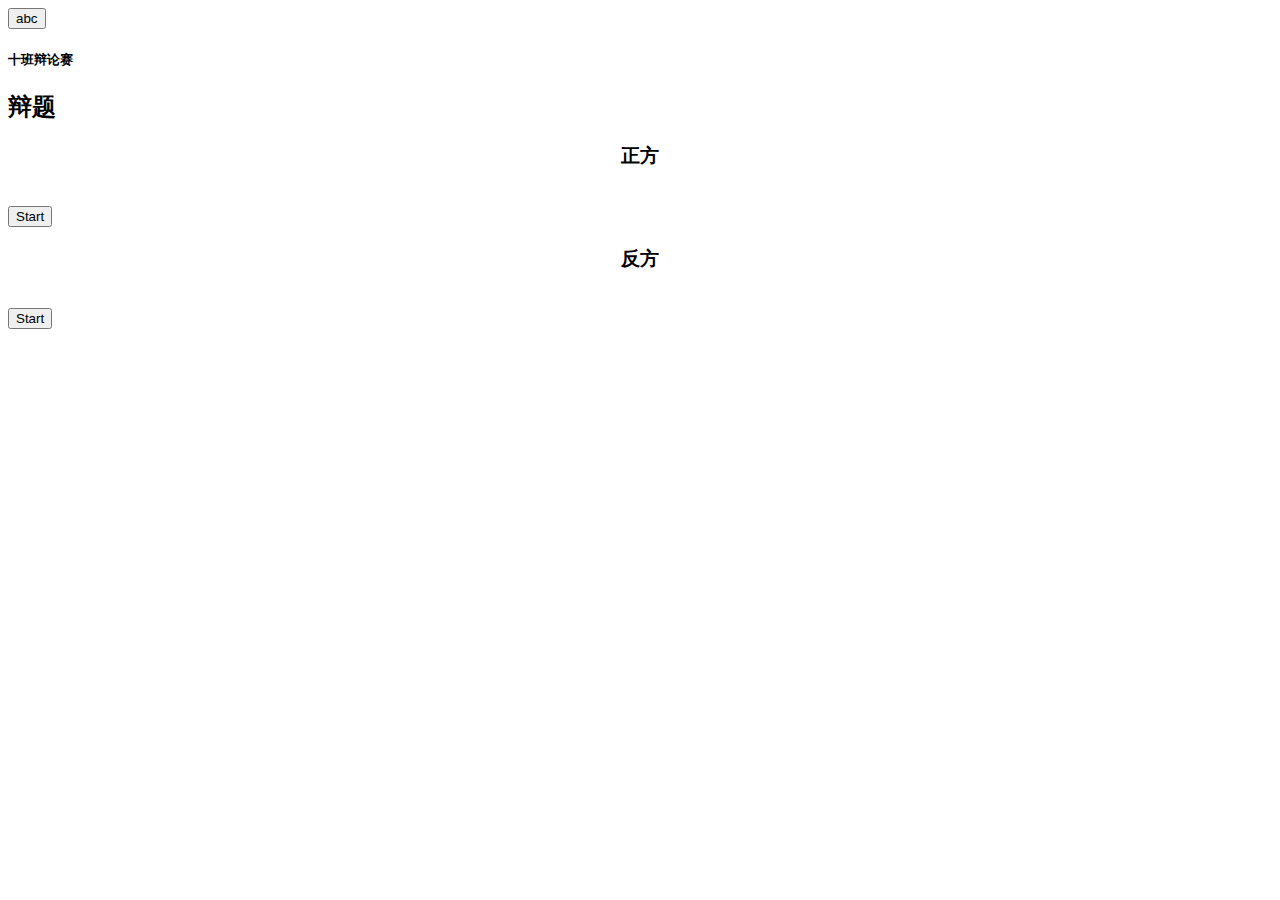
==== main.html @ ff8cbeb9 "Create main.html" ====
<!doctype html>
<html>
<head>
	<meta charset="utf-8">
	<title>Timer of Debate</title>
	<link rel="stylesheet" href="style.css">
	<script type="text/javascript" src="js.js" async></script>
</head>

<body>
<button id="a">abc</button>
	<header>
<!--		<div class="header">-->
			<h5>十班辩论赛</h5>
<!--		</div>-->
	</header>
<!--	<hr>-->


<div class="Title">
	<h2>辩题</h2>
</div>


<div  class="Positive">
	<h3 style="text-align: center">正方</h3>
	<form>
		<span id="pTimer"></span>
		<br>
		<input type="button" value="Start" id="pBtn" class="btn">
	</form>
</div>


<div  class="Negative">
	<h3 style="text-align: center">反方</h3>
	<form>
		<span id="nTimer"></span>
		<br>
		<input type="button" value="Start" id="nBtn" class="btn">
	</form>
	
</div>
</body>
</html>
<!--
	<button id="fuckyou">fuck it</button>
	<p id="fuck">fffffffffffuck</p>
-->
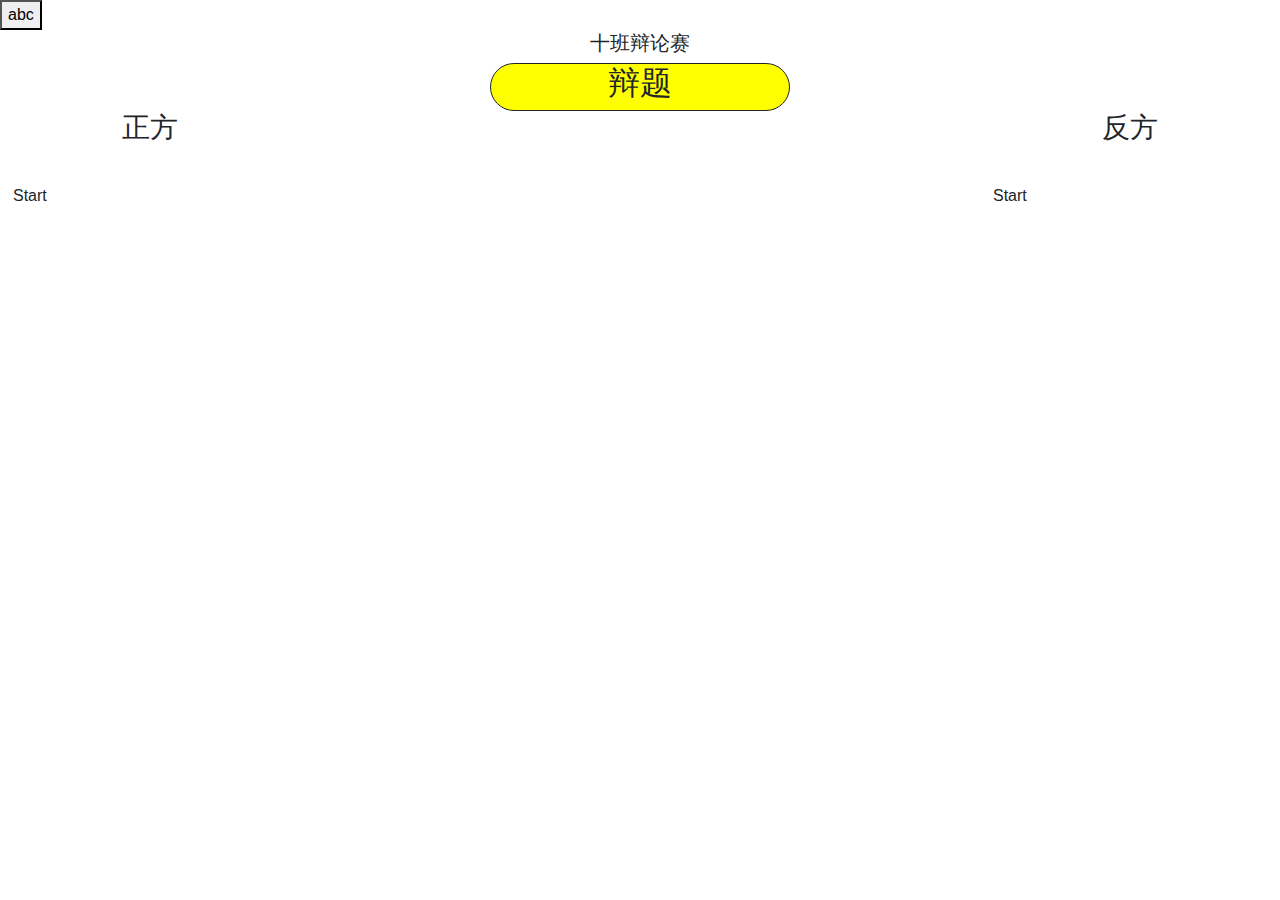
==== commit 144673cf: "Futrime's little change" ====
--- a/main.html
+++ b/main.html
@@ -1,10 +1,12 @@
 <!doctype html>
-<html>
+<html lang="zh">
 <head>
 	<meta charset="utf-8">
+	<meta name="viewport" content="width=device-width, initial-scale=1, shrink-to-fit=no">
 	<title>Timer of Debate</title>
 	<link rel="stylesheet" href="style.css">
-	<script type="text/javascript" src="js.js" async></script>
+	<link rel="stylesheet" href="https://stackpath.bootstrapcdn.com/bootstrap/4.4.1/css/bootstrap.min.css" integrity="sha384-Vkoo8x4CGsO3+Hhxv8T/Q5PaXtkKtu6ug5TOeNV6gBiFeWPGFN9MuhOf23Q9Ifjh" crossorigin="anonymous">
+	<script src="js.js" async></script>
 </head>
 
 <body>
@@ -41,6 +43,9 @@
 	</form>
 	
 </div>
+<script src="https://code.jquery.com/jquery-3.4.1.slim.min.js" integrity="sha384-J6qa4849blE2+poT4WnyKhv5vZF5SrPo0iEjwBvKU7imGFAV0wwj1yYfoRSJoZ+n" crossorigin="anonymous"></script>
+<script src="https://cdn.jsdelivr.net/npm/popper.js@1.16.0/dist/umd/popper.min.js" integrity="sha384-Q6E9RHvbIyZFJoft+2mJbHaEWldlvI9IOYy5n3zV9zzTtmI3UksdQRVvoxMfooAo" crossorigin="anonymous"></script>
+<script src="https://stackpath.bootstrapcdn.com/bootstrap/4.4.1/js/bootstrap.min.js" integrity="sha384-wfSDF2E50Y2D1uUdj0O3uMBJnjuUD4Ih7YwaYd1iqfktj0Uod8GCExl3Og8ifwB6" crossorigin="anonymous"></script>
 </body>
 </html>
 <!--
--- a/style.css
+++ b/style.css
@@ -0,0 +1,44 @@
+@charset "utf-8";
+body {
+	background-color: aqua;
+}
+.Title {
+	background-color: yellow;
+	text-align: center;
+	width: 300px;
+	margin: 0 auto;
+	
+	border-color:  black;
+	border: 1px solid ;
+  	border-radius: 1em;
+	
+	font-size: 2em;
+	
+/*	padding: 5px*/
+}
+
+header {
+	margin-top: 1px;
+	text-align: center;
+}
+
+.btn {
+	margin: 0 auto;
+/*
+	text-align: center;
+	float: right;
+	align-content: center;
+*/
+}
+
+.Positive {
+	float: left;
+	width: 300px;
+	height: 500px;
+}
+
+.Negative {
+	float: right;
+	width: 300px;
+	height: 500px;
+}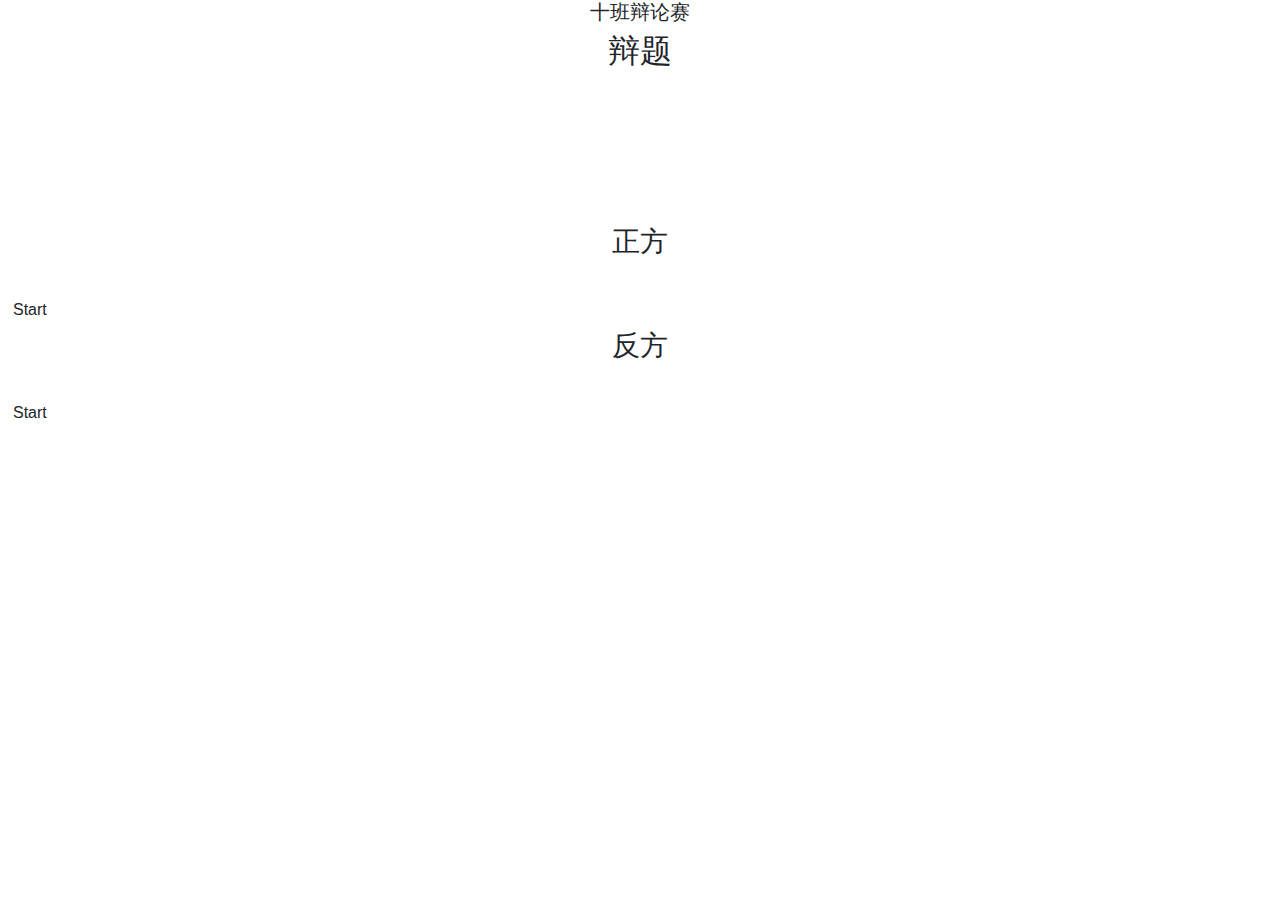
==== commit 6752cb4a: "SB" ====
--- a/main.html
+++ b/main.html
@@ -4,48 +4,35 @@
 	<meta charset="utf-8">
 	<meta name="viewport" content="width=device-width, initial-scale=1, shrink-to-fit=no">
 	<title>Timer of Debate</title>
-	<link rel="stylesheet" href="style.css">
+	<!--<link rel="stylesheet" href="style.css">-->
 	<link rel="stylesheet" href="https://stackpath.bootstrapcdn.com/bootstrap/4.4.1/css/bootstrap.min.css" integrity="sha384-Vkoo8x4CGsO3+Hhxv8T/Q5PaXtkKtu6ug5TOeNV6gBiFeWPGFN9MuhOf23Q9Ifjh" crossorigin="anonymous">
-	<script src="js.js" async></script>
+	<script src="js.js"></script>
 </head>
 
-<body>
-<button id="a">abc</button>
-	<header>
-<!--		<div class="header">-->
-			<h5>十班辩论赛</h5>
-<!--		</div>-->
+<body class="vh-100 vw-100">
+	<header class="w-100 h-25 d-flex flex-column">
+		<h5 class="mx-auto">十班辩论赛</h5>
+		<h2 class="mx-auto">辩题</h2>
 	</header>
-<!--	<hr>-->
-
-
-<div class="Title">
-	<h2>辩题</h2>
-</div>
-
-
-<div  class="Positive">
-	<h3 style="text-align: center">正方</h3>
-	<form>
-		<span id="pTimer"></span>
-		<br>
-		<input type="button" value="Start" id="pBtn" class="btn">
-	</form>
-</div>
-
-
-<div  class="Negative">
-	<h3 style="text-align: center">反方</h3>
-	<form>
-		<span id="nTimer"></span>
-		<br>
-		<input type="button" value="Start" id="nBtn" class="btn">
-	</form>
-	
-</div>
-<script src="https://code.jquery.com/jquery-3.4.1.slim.min.js" integrity="sha384-J6qa4849blE2+poT4WnyKhv5vZF5SrPo0iEjwBvKU7imGFAV0wwj1yYfoRSJoZ+n" crossorigin="anonymous"></script>
-<script src="https://cdn.jsdelivr.net/npm/popper.js@1.16.0/dist/umd/popper.min.js" integrity="sha384-Q6E9RHvbIyZFJoft+2mJbHaEWldlvI9IOYy5n3zV9zzTtmI3UksdQRVvoxMfooAo" crossorigin="anonymous"></script>
-<script src="https://stackpath.bootstrapcdn.com/bootstrap/4.4.1/js/bootstrap.min.js" integrity="sha384-wfSDF2E50Y2D1uUdj0O3uMBJnjuUD4Ih7YwaYd1iqfktj0Uod8GCExl3Og8ifwB6" crossorigin="anonymous"></script>
+	<div  class="Positive">
+		<h3 style="text-align: center">正方</h3>
+		<form>
+			<span id="pTimer"></span>
+			<br>
+			<input type="button" value="Start" id="pBtn" class="btn">
+		</form>
+	</div>
+	<div  class="Negative">
+		<h3 style="text-align: center">反方</h3>
+		<form>
+			<span id="nTimer"></span>
+			<br>
+			<input type="button" value="Start" id="nBtn" class="btn">
+		</form>
+	</div>
+	<script src="https://code.jquery.com/jquery-3.4.1.slim.min.js" integrity="sha384-J6qa4849blE2+poT4WnyKhv5vZF5SrPo0iEjwBvKU7imGFAV0wwj1yYfoRSJoZ+n" crossorigin="anonymous"></script>
+	<script src="https://cdn.jsdelivr.net/npm/popper.js@1.16.0/dist/umd/popper.min.js" integrity="sha384-Q6E9RHvbIyZFJoft+2mJbHaEWldlvI9IOYy5n3zV9zzTtmI3UksdQRVvoxMfooAo" crossorigin="anonymous"></script>
+	<script src="https://stackpath.bootstrapcdn.com/bootstrap/4.4.1/js/bootstrap.min.js" integrity="sha384-wfSDF2E50Y2D1uUdj0O3uMBJnjuUD4Ih7YwaYd1iqfktj0Uod8GCExl3Og8ifwB6" crossorigin="anonymous"></script>
 </body>
 </html>
 <!--
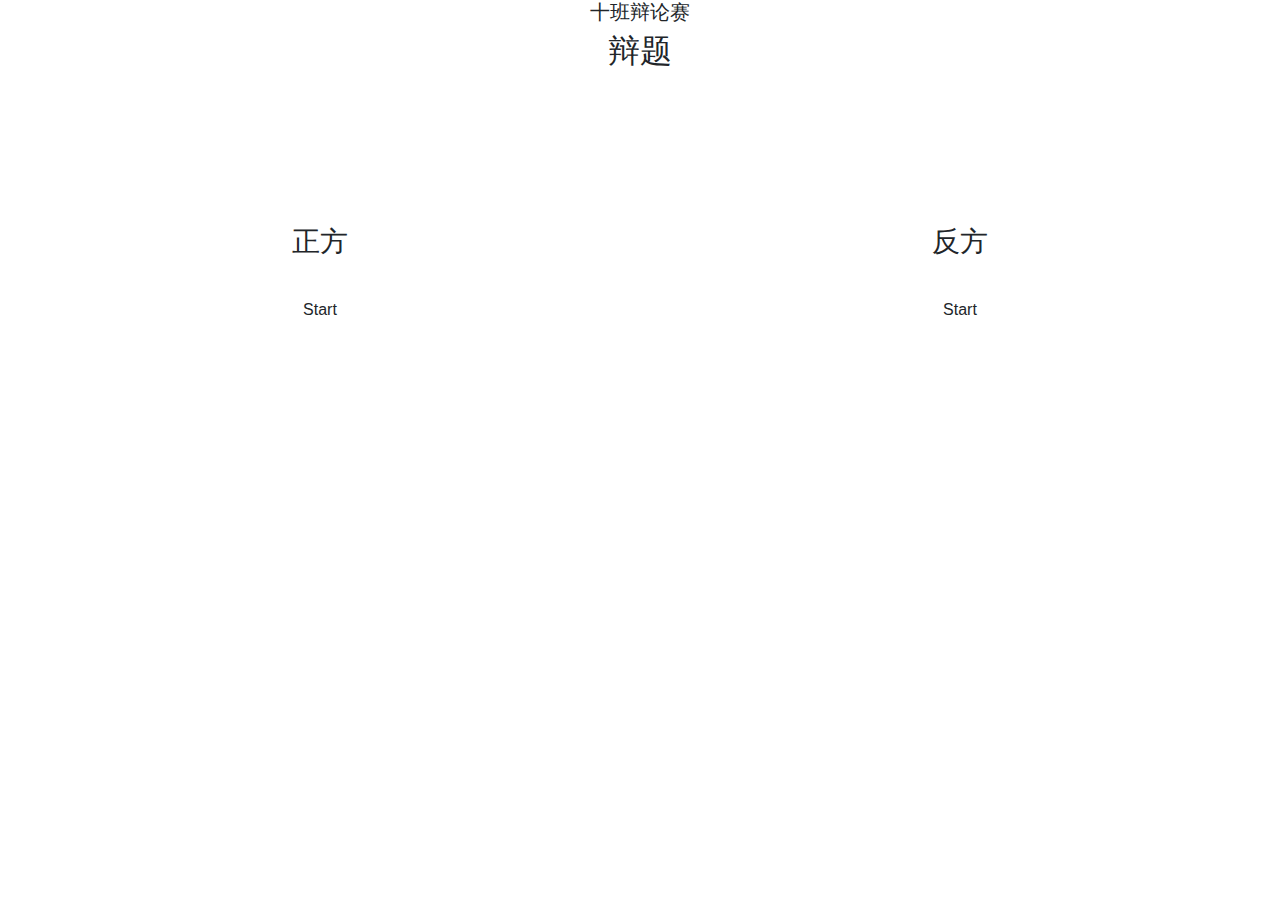
==== commit ee9c6795: "W.Y.R NB" ====
--- a/main.html
+++ b/main.html
@@ -14,21 +14,23 @@
 		<h5 class="mx-auto">十班辩论赛</h5>
 		<h2 class="mx-auto">辩题</h2>
 	</header>
-	<div  class="Positive">
-		<h3 style="text-align: center">正方</h3>
-		<form>
-			<span id="pTimer"></span>
-			<br>
-			<input type="button" value="Start" id="pBtn" class="btn">
-		</form>
-	</div>
-	<div  class="Negative">
-		<h3 style="text-align: center">反方</h3>
-		<form>
-			<span id="nTimer"></span>
-			<br>
-			<input type="button" value="Start" id="nBtn" class="btn">
-		</form>
+	<div class="w-100 h-50 d-flex flex-row">
+		<div class="w-50 h-100 d-flex flex-column">
+			<h3 class="mx-auto">正方</h3>
+			<div class="mx-auto">
+				<span id="pTimer"></span>
+				<br>
+				<input type="button" value="Start" id="pBtn" class="btn">
+			</div>
+		</div>
+		<div class="w-50 h-100 d-flex flex-column">
+			<h3 class="mx-auto">反方</h3>
+			<div class="mx-auto">
+				<span id="nTimer"></span>
+				<br>
+				<input type="button" value="Start" id="nBtn" class="btn">
+			</div>
+		</div>
 	</div>
 	<script src="https://code.jquery.com/jquery-3.4.1.slim.min.js" integrity="sha384-J6qa4849blE2+poT4WnyKhv5vZF5SrPo0iEjwBvKU7imGFAV0wwj1yYfoRSJoZ+n" crossorigin="anonymous"></script>
 	<script src="https://cdn.jsdelivr.net/npm/popper.js@1.16.0/dist/umd/popper.min.js" integrity="sha384-Q6E9RHvbIyZFJoft+2mJbHaEWldlvI9IOYy5n3zV9zzTtmI3UksdQRVvoxMfooAo" crossorigin="anonymous"></script>
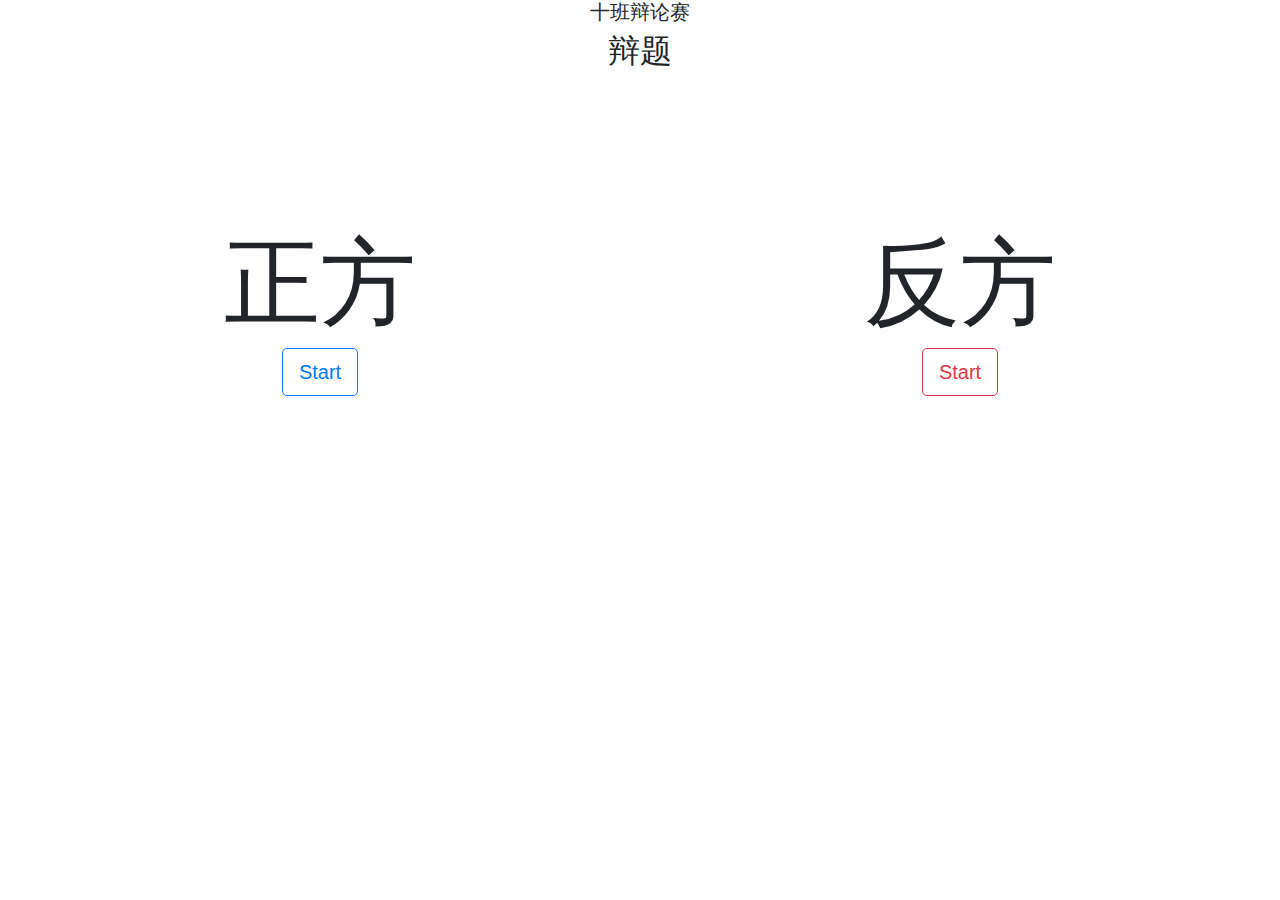
==== commit bea1e802: "W.Y.R NB" ====
--- a/main.html
+++ b/main.html
@@ -16,19 +16,17 @@
 	</header>
 	<div class="w-100 h-50 d-flex flex-row">
 		<div class="w-50 h-100 d-flex flex-column">
-			<h3 class="mx-auto">正方</h3>
+			<h3 class="mx-auto display-1">正方</h3>
 			<div class="mx-auto">
 				<span id="pTimer"></span>
-				<br>
-				<input type="button" value="Start" id="pBtn" class="btn">
+				<button type="button" id="pBtn" class="btn btn-outline-primary btn-lg">Start</button>
 			</div>
 		</div>
 		<div class="w-50 h-100 d-flex flex-column">
-			<h3 class="mx-auto">反方</h3>
+			<h3 class="mx-auto display-1">反方</h3>
 			<div class="mx-auto">
 				<span id="nTimer"></span>
-				<br>
-				<input type="button" value="Start" id="nBtn" class="btn">
+				<button type="button" id="nBtn" class="btn btn-outline-danger btn-lg">Start</button>
 			</div>
 		</div>
 	</div>
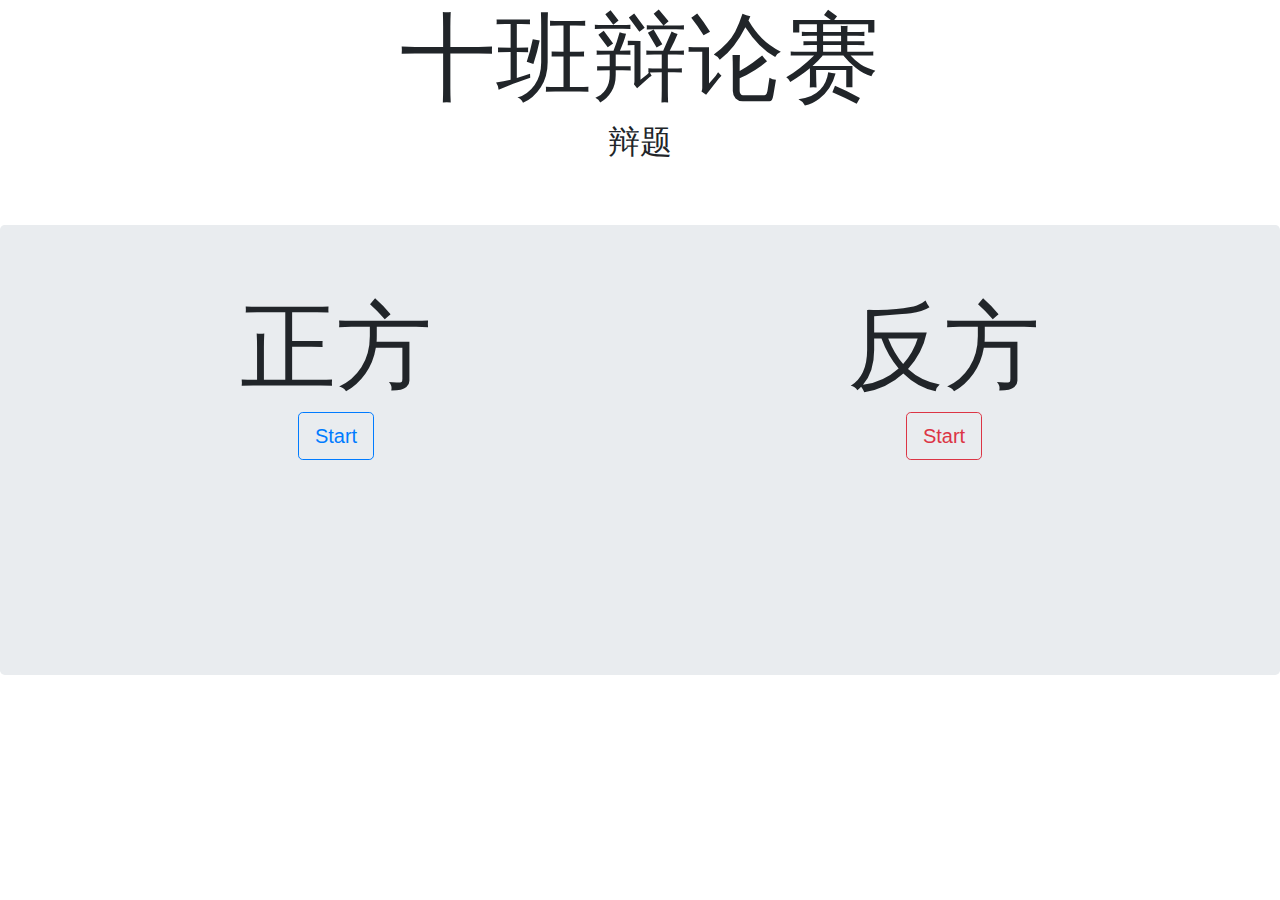
==== commit e436b613: "W.Y.R NB" ====
--- a/main.html
+++ b/main.html
@@ -11,10 +11,10 @@
 
 <body class="vh-100 vw-100">
 	<header class="w-100 h-25 d-flex flex-column">
-		<h5 class="mx-auto">十班辩论赛</h5>
+		<h5 class="mx-auto display-1">十班辩论赛</h5>
 		<h2 class="mx-auto">辩题</h2>
 	</header>
-	<div class="w-100 h-50 d-flex flex-row">
+	<div class="jumbotron w-100 h-50 d-flex flex-row">
 		<div class="w-50 h-100 d-flex flex-column">
 			<h3 class="mx-auto display-1">正方</h3>
 			<div class="mx-auto">
